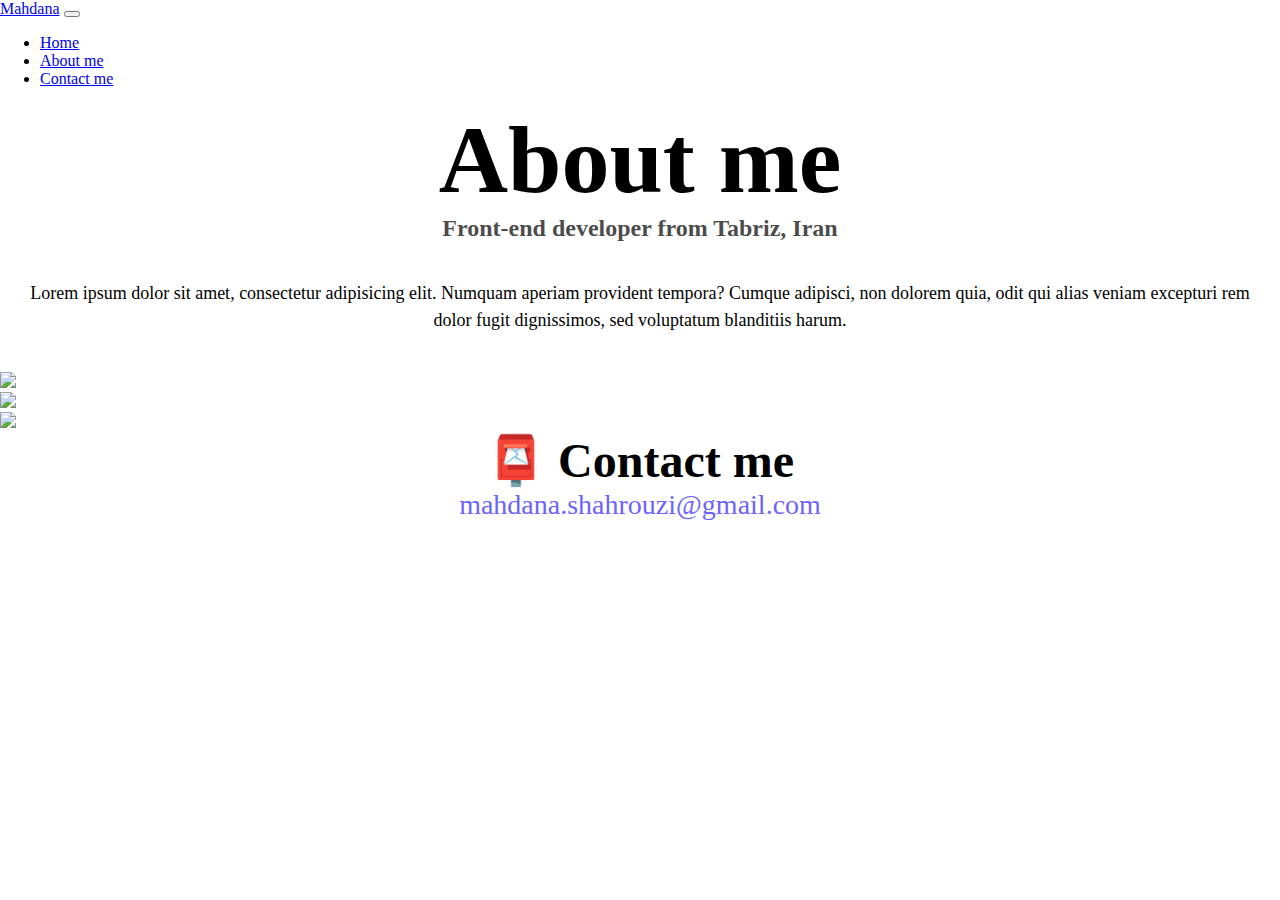
==== about.html @ 3f12c140 "initial file upload" ====
<!DOCTYPE html>
<html lang="en">
  <head>
    <meta charset="UTF-8" />
    <meta http-equiv="X-UA-Compatible" content="IE=edge" />
    <meta name="viewport" content="width=device-width, initial-scale=1.0" />
    <link rel="stylesheet" href="style.css" />
    <link
      href="https://cdn.jsdelivr.net/npm/bootstrap@5.1.3/dist/css/bootstrap.min.css"
      rel="stylesheet"
      integrity="sha384-1BmE4kWBq78iYhFldvKuhfTAU6auU8tT94WrHftjDbrCEXSU1oBoqyl2QvZ6jIW3"
      crossorigin="anonymous"
    />
    <script
      src="https://cdn.jsdelivr.net/npm/bootstrap@5.1.3/dist/js/bootstrap.bundle.min.js"
      integrity="sha384-ka7Sk0Gln4gmtz2MlQnikT1wXgYsOg+OMhuP+IlRH9sENBO0LRn5q+8nbTov4+1p"
      crossorigin="anonymous"
    ></script>
    <title>About Mahdana</title>
  </head>
  <body>
    <nav class="navbar navbar-expand-lg navbar-light bg-light">
      <div class="container-fluid">
        <a class="navbar-brand" href="#">Mahdana</a>
        <button
          class="navbar-toggler"
          type="button"
          data-bs-toggle="collapse"
          data-bs-target="#navbarNav"
          aria-controls="navbarNav"
          aria-expanded="false"
          aria-label="Toggle navigation"
        >
          <span class="navbar-toggler-icon"></span>
        </button>
        <div class="collapse navbar-collapse" id="navbarNav">
          <ul class="navbar-nav">
            <li class="nav-item">
              <a class="nav-link active" aria-current="page" href="index.html"
                >Home</a
              >
            </li>
            <li class="nav-item">
              <a class="nav-link" href="about.html">About me</a>
            </li>
            <li class="nav-item">
              <a class="nav-link" href="about.html#contact">Contact me</a>
            </li>
          </ul>
        </div>
      </div>
    </nav>
    <h1>About me</h1>
    <h3>Front-end developer from Tabriz, Iran</h3>
    <p>
      Lorem ipsum dolor sit amet, consectetur adipisicing elit. Numquam aperiam
      provident tempora? Cumque adipisci, non dolorem quia, odit qui alias
      veniam excepturi rem dolor fugit dignissimos, sed voluptatum blanditiis
      harum.
    </p>
    <div class="container">
      <div class="row">
        <div class="col-md-4">
          <img src="images/yoga.png" class="img-fluid" />
        </div>
        <div class="col-md-4">
          <img src="images/weather.png" class="img-fluid" />
        </div>
        <div class="col-md-4">
          <img src="images/yogurt.png" class="img-fluid" />
        </div>
      </div>
    </div>
    <div id="contact">
      <h2 class="mt-5">📮 Contact me</h2>
      <a href="mailto:[email]" class="email-link">
        mahdana.shahrouzi@gmail.com</a
      >
    </div>
  </body>
</html>
---- style.css ----
:root {
  --primary-color: #6c63ff;
  --secondary-color: #f5f2fe;
  --box-shadow: 0 5px 10px rgba(0, 0, 0, 0.3);
}

body {
  margin: 0;
}

h1,
h2,
h3 {
  text-align: center;
  margin: 0;
}

h1 {
  font-size: 96px;
}

h2 {
  font-size: 48px;
}

h3 {
  font-size: 24px;
  opacity: 0.7;
}

p {
  padding: 20px;
  border-radius: 4px;
  font-size: 18px;
  line-height: 1.5;
  text-align: center;
}

.navigation-links {
  display: flex;
  margin-top: 40px;
  justify-content: center;
}

.navigation-links a {
  margin: 20px;
  border-radius: 4px;
  padding: 20px 15px;
  text-decoration: none;
  text-transform: capitalize;
}

.contact-link {
  background: var(--primary-color);
  box-shadow: var(--box-shadow);
  color: white;
}

.about-link {
  color: var(--primary-color);
  border: 1px solid var(--primary-color);
}

.homepage-link {
  color: var(--primary-color);
  text-align: center;
  display: block;
}

.about-paragraphs {
  display: flex;
  margin: 30px 0;
}

.about-paragraphs p {
  margin: 10px;
}

.email-link {
  display: flex;
  justify-content: center;
  color: var(--primary-color);
  font-size: 28px;
  text-decoration: none;
}

.email-link:hover {
  text-decoration: underline;
}
.primary-link {
  border-radius: 4px;
  padding: 20px 15px;
  text-decoration: none;
  text-transform: capitalize;
  background: var(--primary-color);
  box-shadow: var(--box-shadow);
  color: white;
}
.secondary-link {
  border-radius: 4px;
  padding: 20px 15px;
  text-decoration: none;
  text-transform: capitalize;
  color: var(--primary-color);
  border: 1px solid var(--primary-color);
}
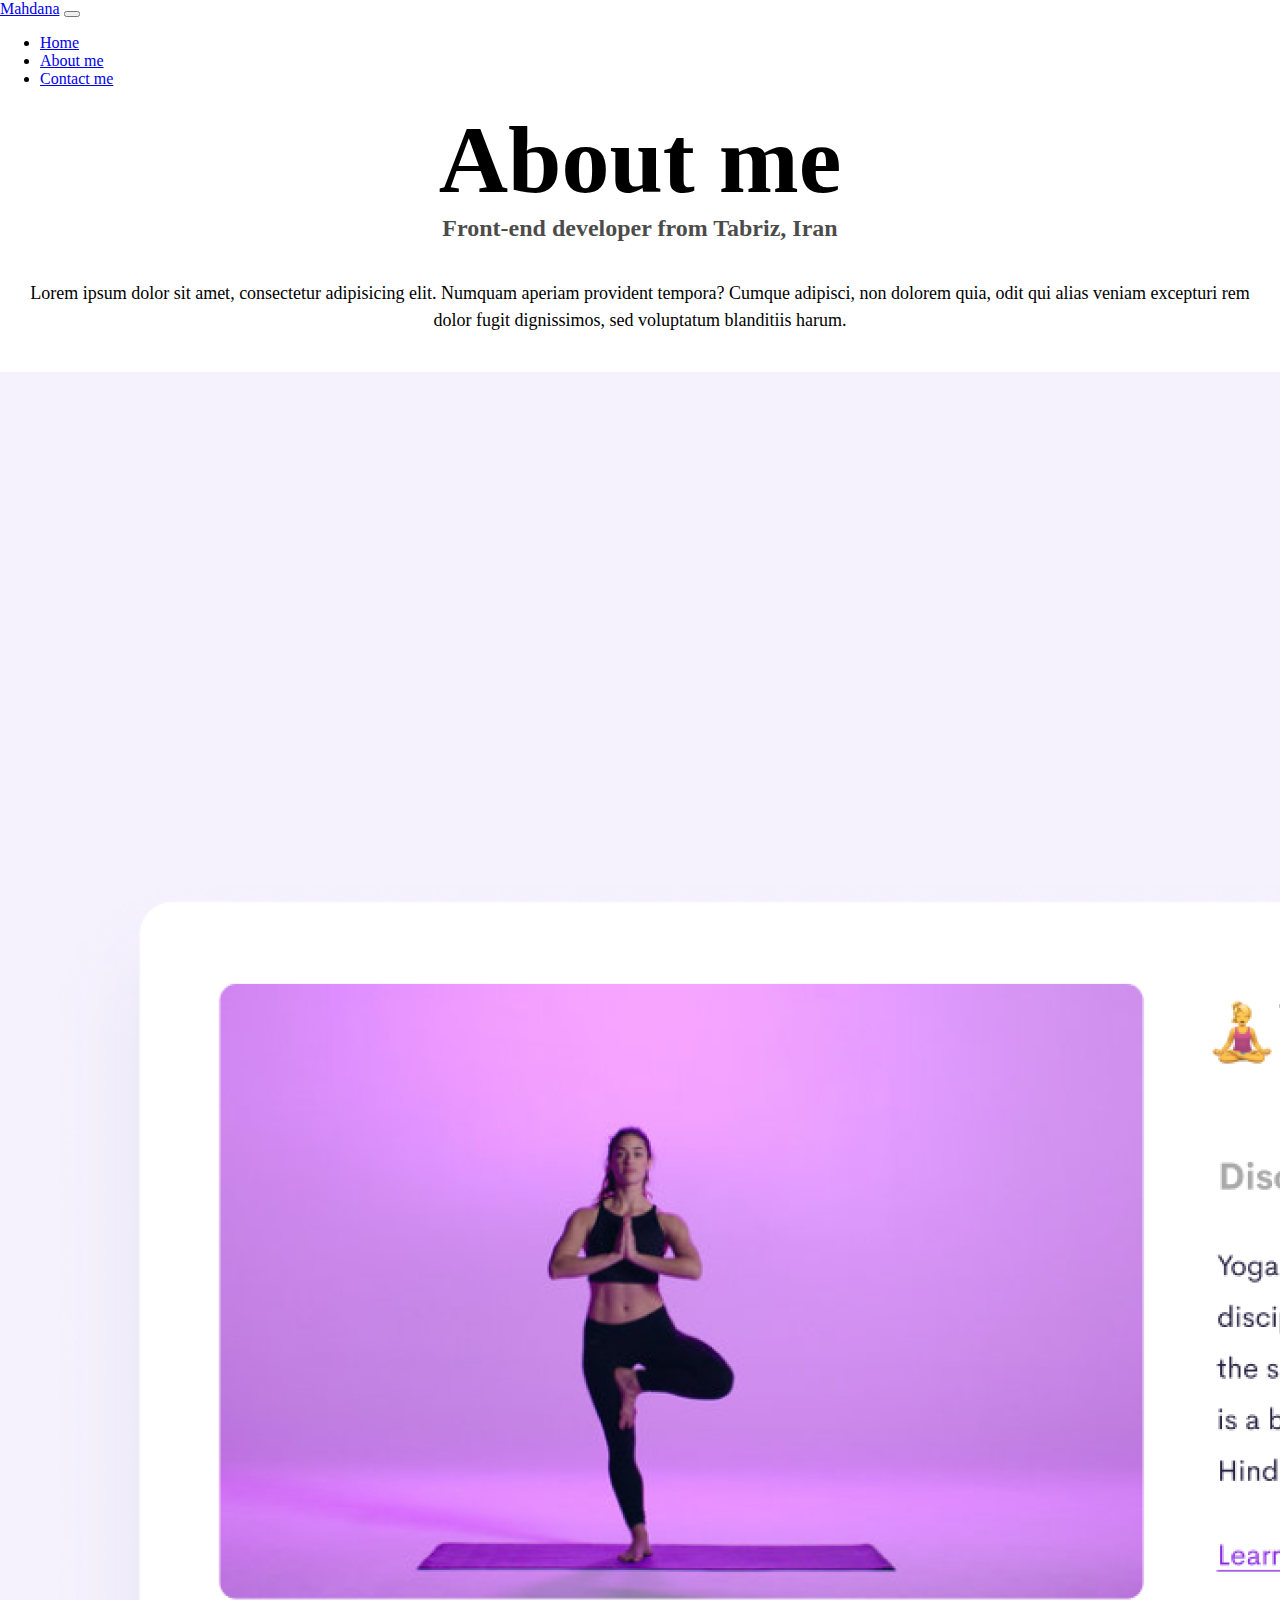
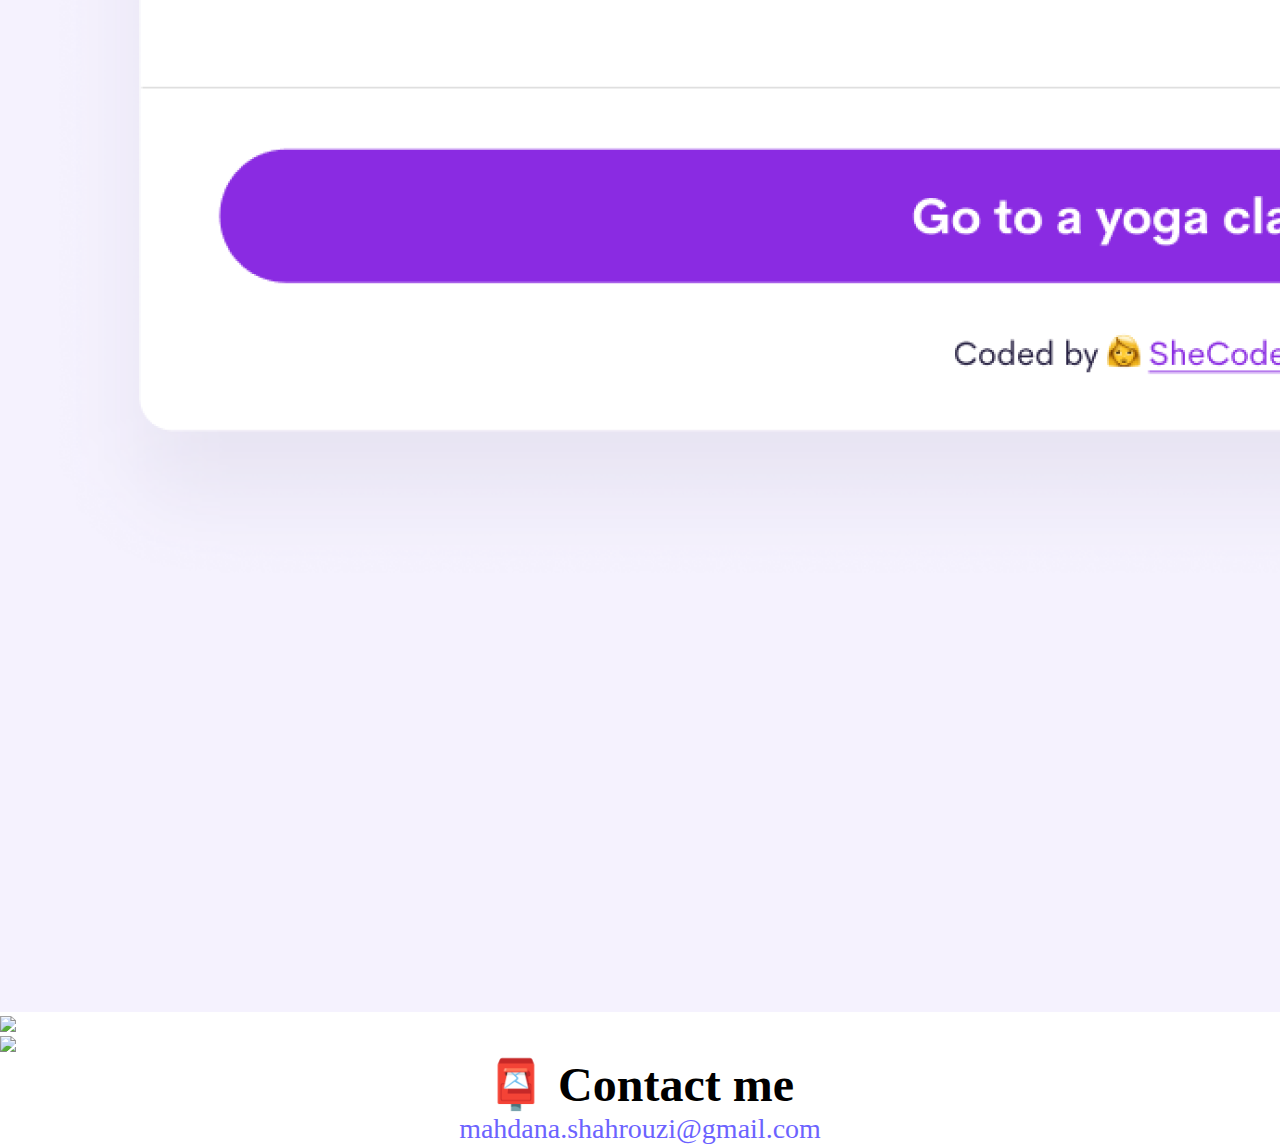
==== commit 8e05a35e: "missing files added" ====
--- a/about.html
+++ b/about.html
@@ -61,7 +61,7 @@
     <div class="container">
       <div class="row">
         <div class="col-md-4">
-          <img src="images/yoga.png" class="img-fluid" />
+          <img src="image/yoga.png" class="img-fluid" />
         </div>
         <div class="col-md-4">
           <img src="images/weather.png" class="img-fluid" />
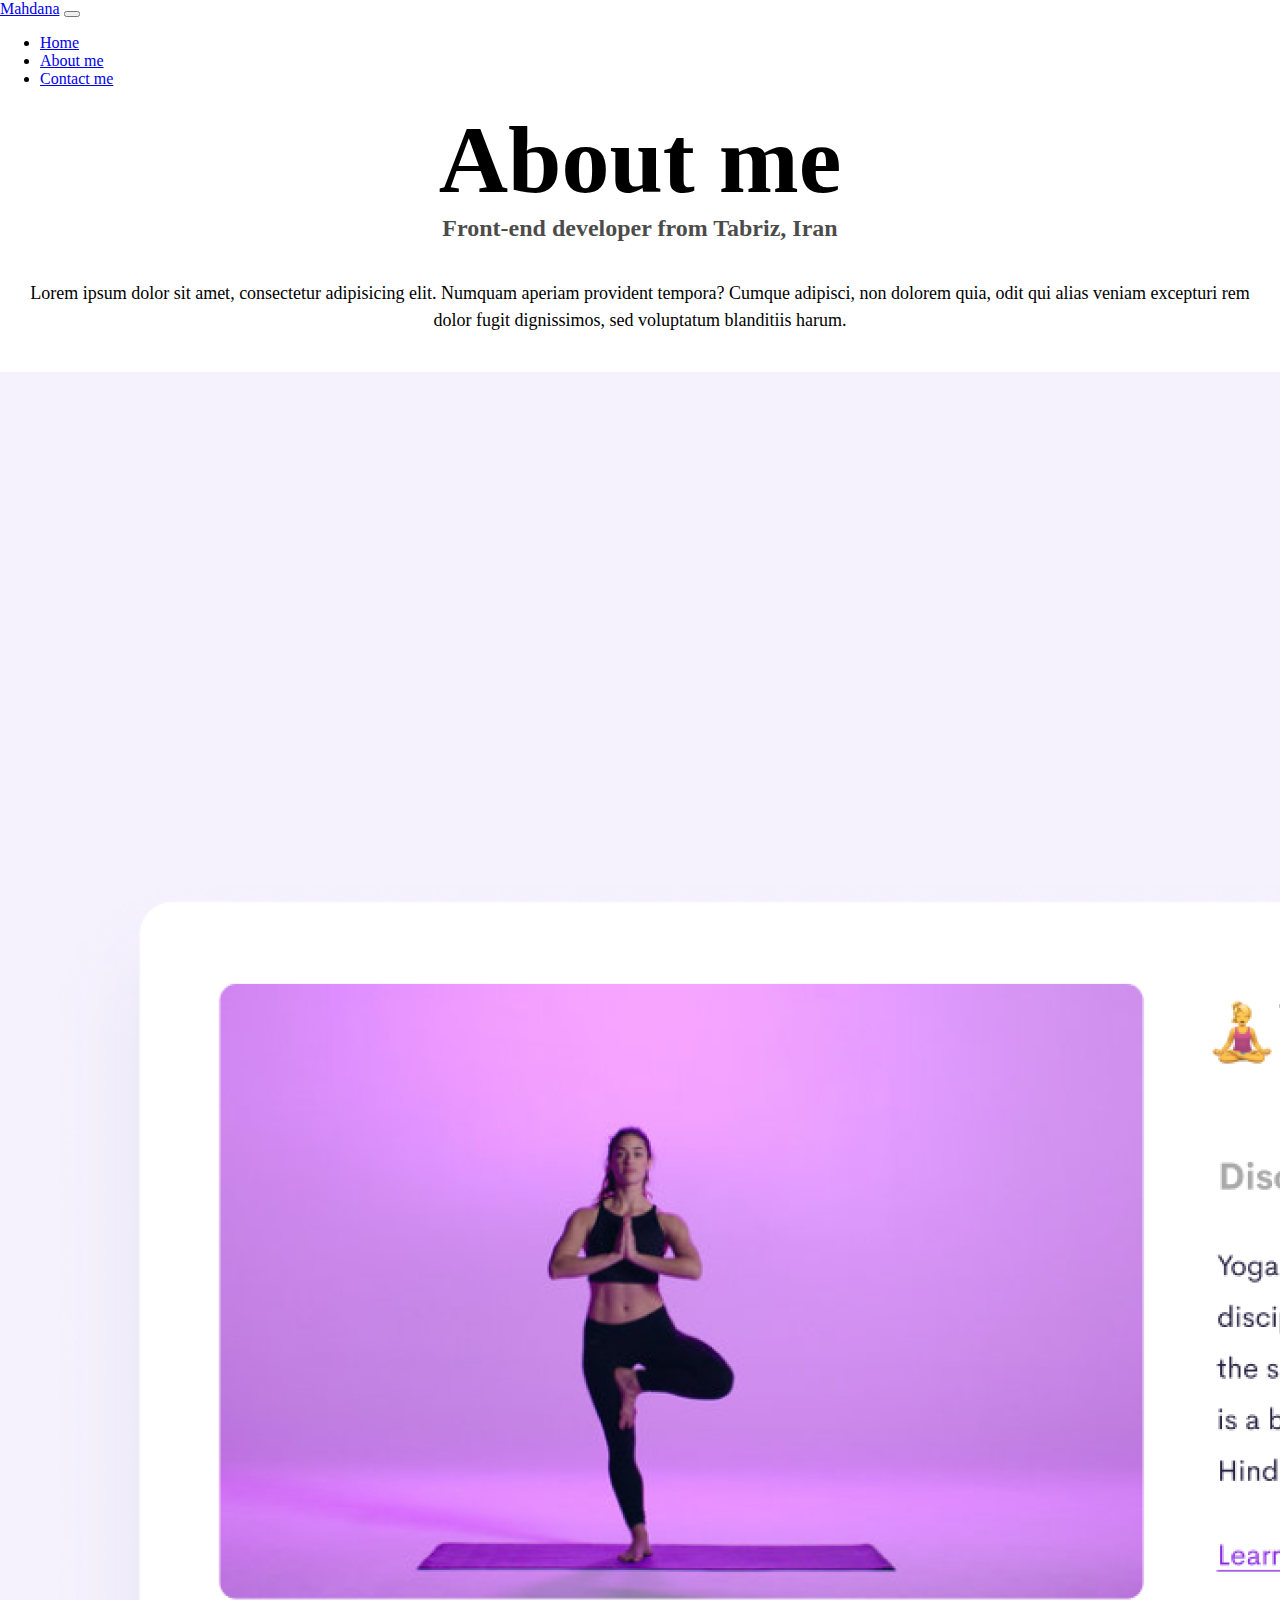
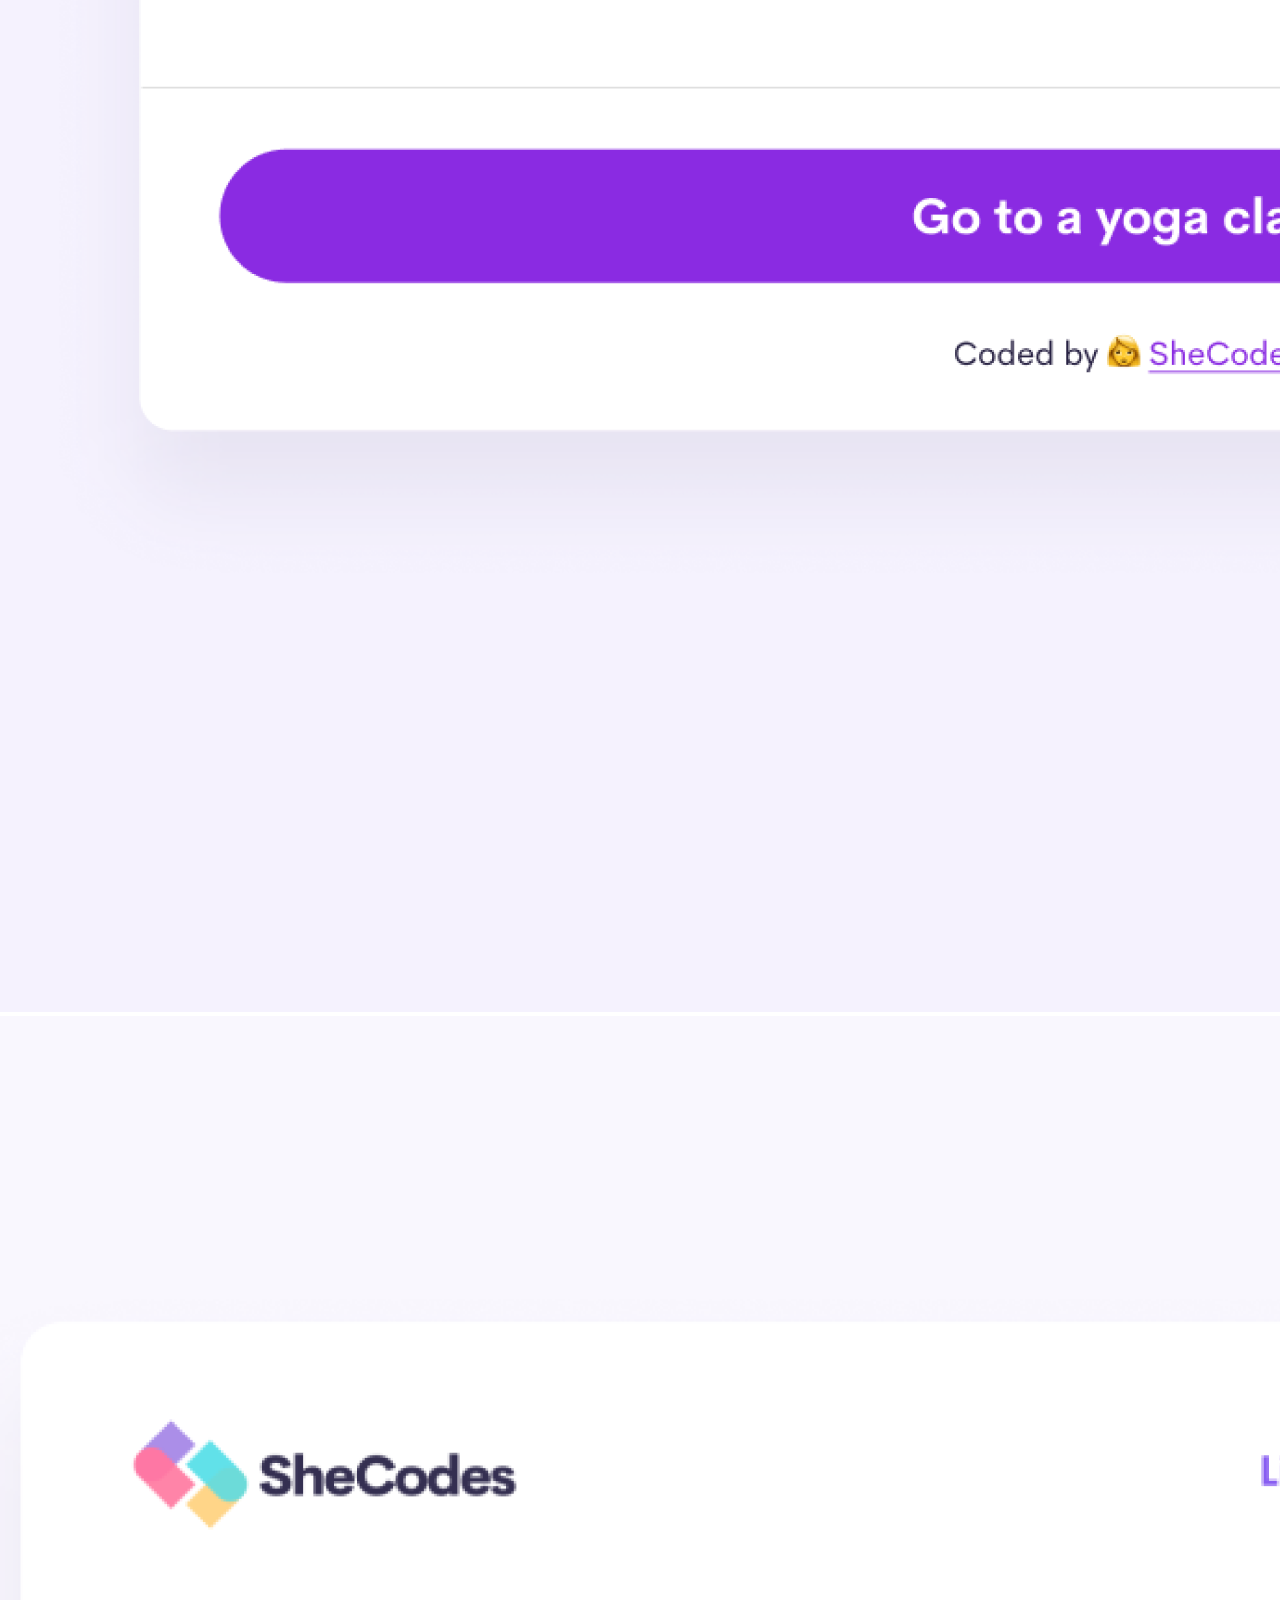
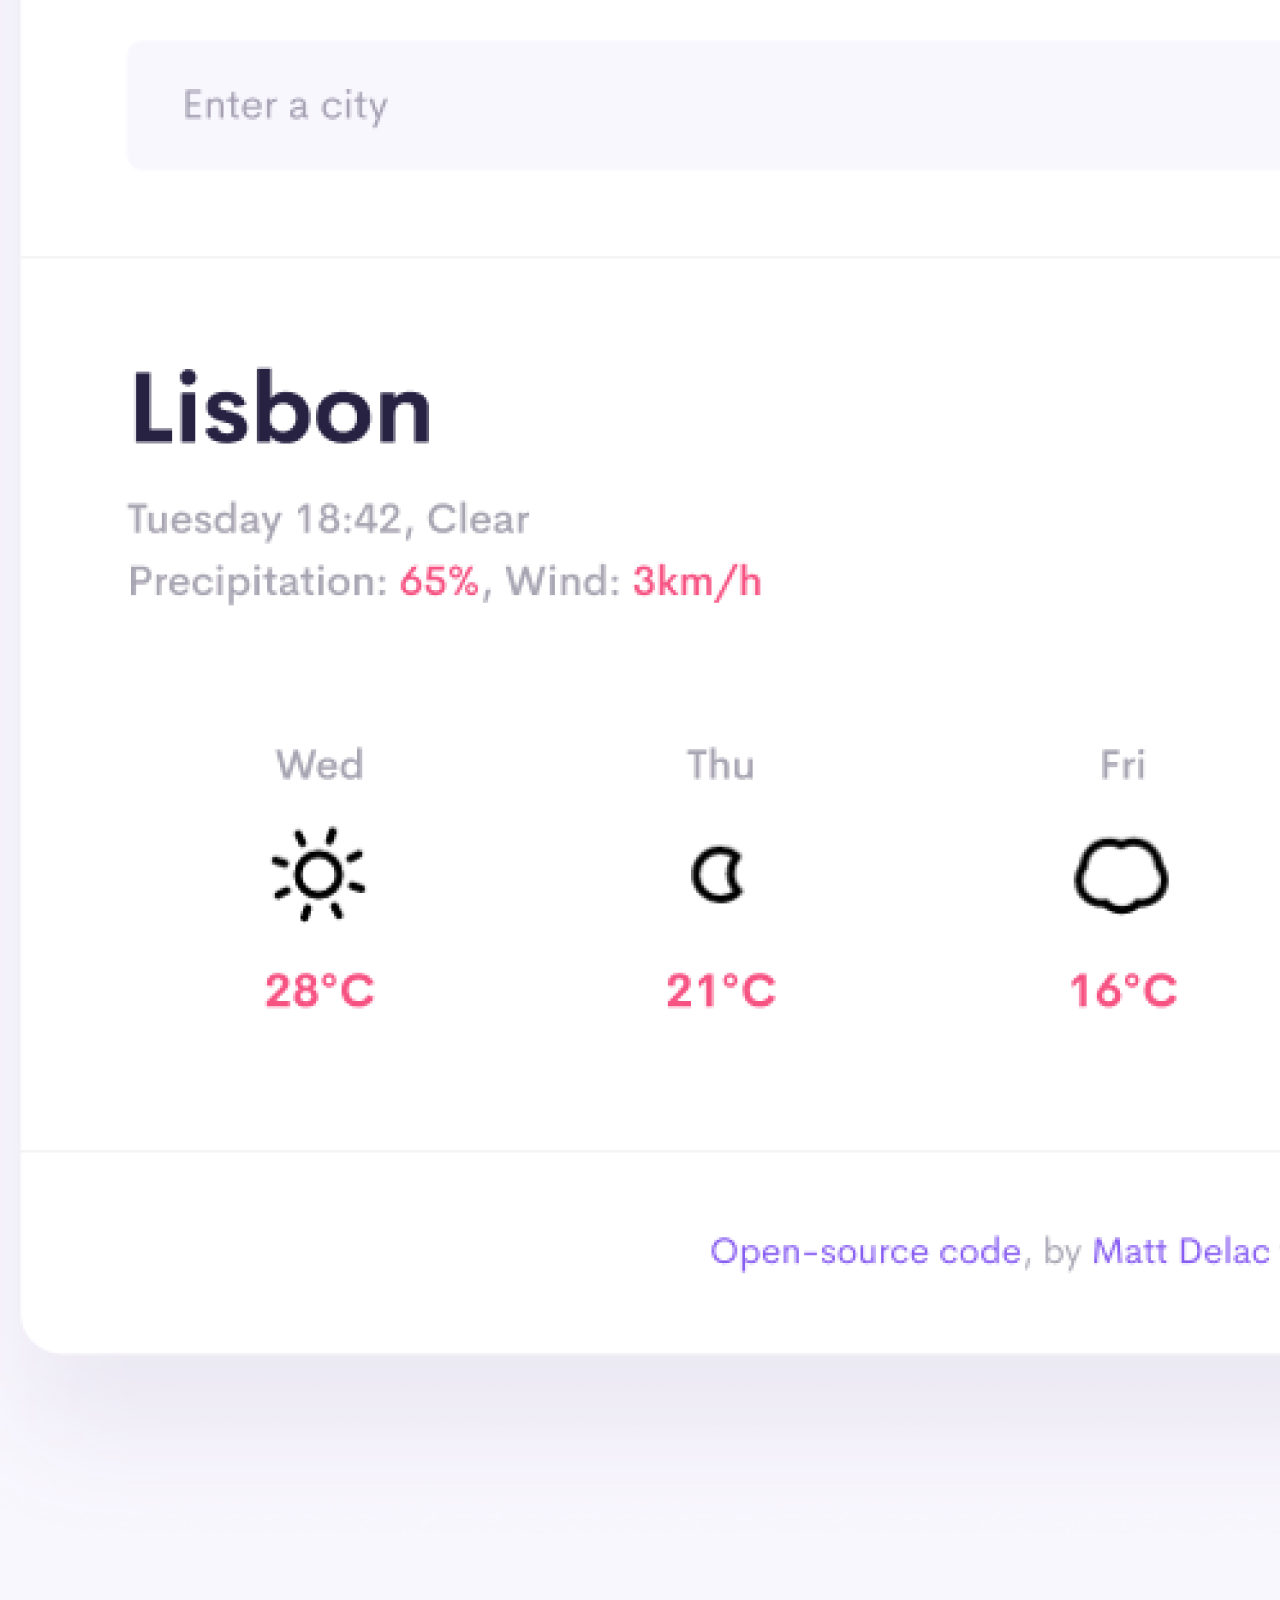
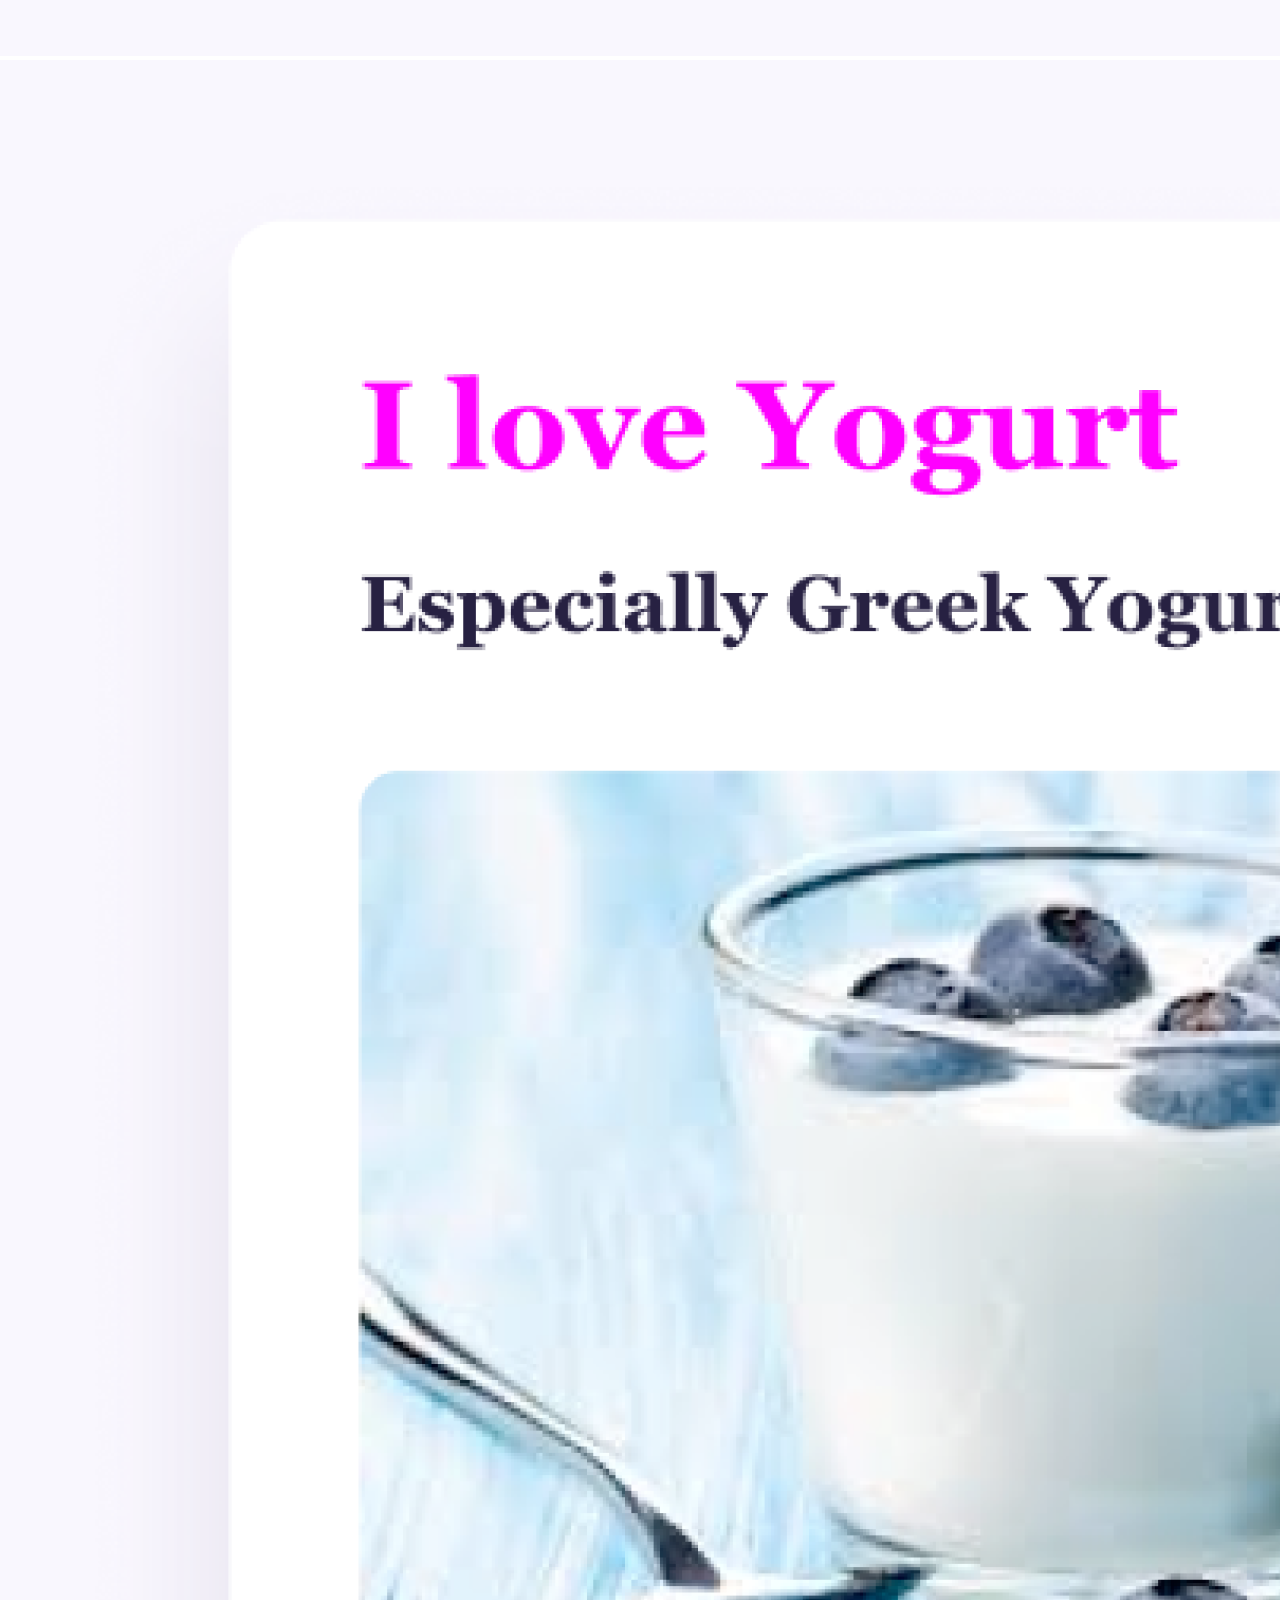
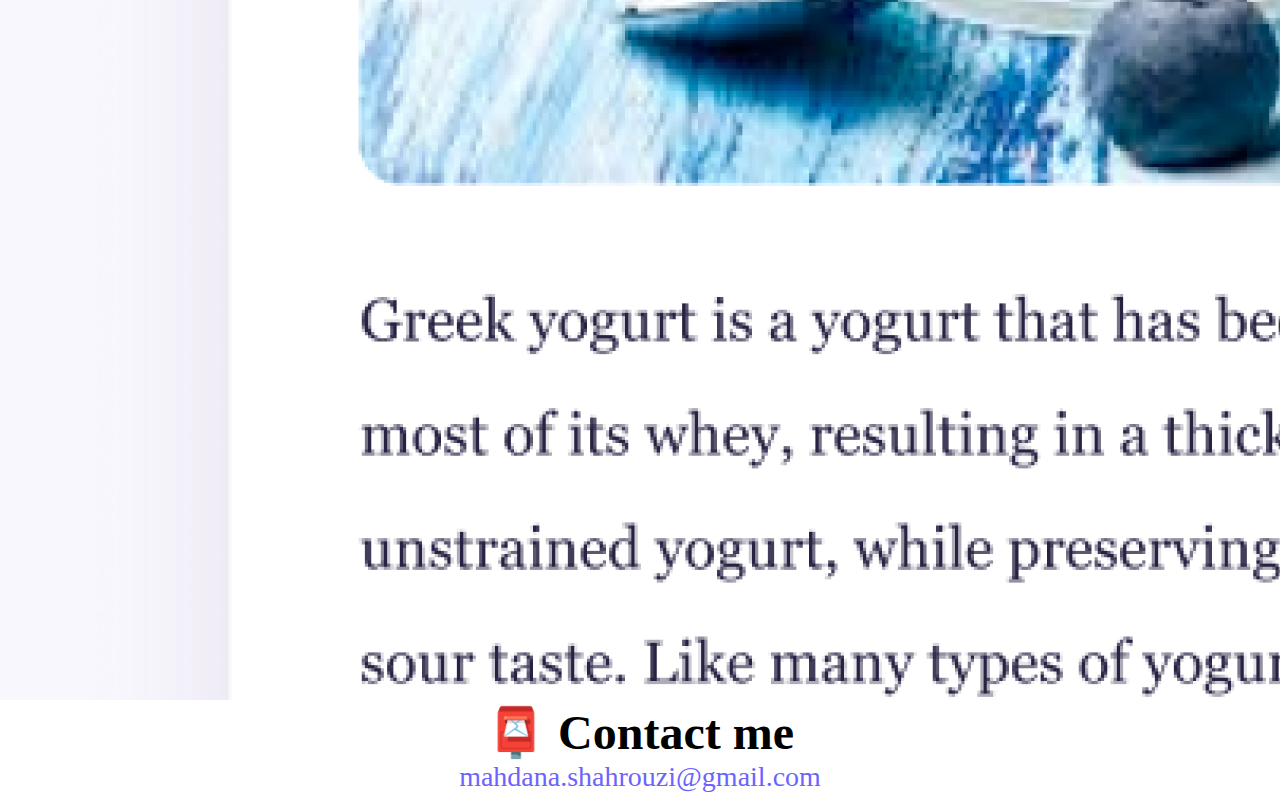
==== commit 64b12914: "SEO optimization" ====
--- a/about.html
+++ b/about.html
@@ -3,6 +3,7 @@
   <head>
     <meta charset="UTF-8" />
     <meta http-equiv="X-UA-Compatible" content="IE=edge" />
+    <meta name="description" content="contact information">
     <meta name="viewport" content="width=device-width, initial-scale=1.0" />
     <link rel="stylesheet" href="style.css" />
     <link
@@ -16,7 +17,7 @@
       integrity="sha384-ka7Sk0Gln4gmtz2MlQnikT1wXgYsOg+OMhuP+IlRH9sENBO0LRn5q+8nbTov4+1p"
       crossorigin="anonymous"
     ></script>
-    <title>About Mahdana</title>
+    <title>About Mahdana shahrouzi</title>
   </head>
   <body>
     <nav class="navbar navbar-expand-lg navbar-light bg-light">
@@ -61,19 +62,19 @@
     <div class="container">
       <div class="row">
         <div class="col-md-4">
-          <img src="image/yoga.png" class="img-fluid" />
+          <img src="image/yoga.png" class="img-fluid" alt="girl on yoga pose"/>
         </div>
         <div class="col-md-4">
-          <img src="images/weather.png" class="img-fluid" />
+          <img src="image/weather.png" class="img-fluid" alt="weather app project" />
         </div>
         <div class="col-md-4">
-          <img src="images/yogurt.png" class="img-fluid" />
+          <img src="image/yogurt.png" class="img-fluid" alt="greek yoghurt" />
         </div>
       </div>
     </div>
     <div id="contact">
       <h2 class="mt-5">📮 Contact me</h2>
-      <a href="mailto:[email]" class="email-link">
+      <a href="mailto:[email]" class="email-link" >
         mahdana.shahrouzi@gmail.com</a
       >
     </div>
